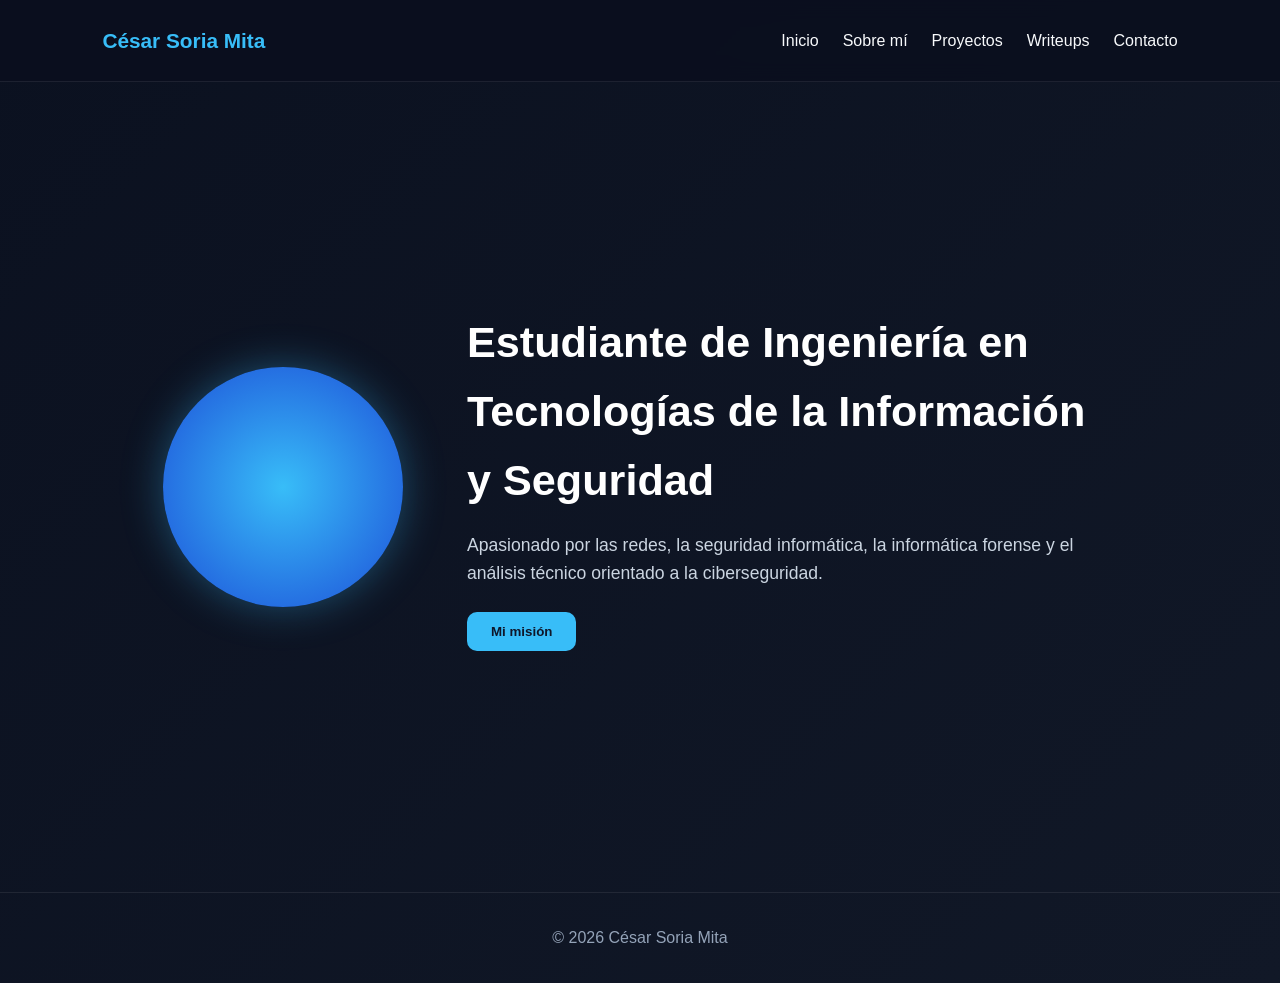
==== index.html @ 6bd46a65 "feat: portafolio inicial" ====
<!DOCTYPE html>
<html lang="es">
<head>
  <meta charset="UTF-8">
  <meta name="viewport" content="width=device-width, initial-scale=1.0">
  <title>César Soria Mita | Inicio</title>
  <link rel="stylesheet" href="css/style.css">
</head>
<body>

  <nav>
    <h2>César Soria Mita</h2>
    <ul>
      <li><a href="index.html">Inicio</a></li>
      <li><a href="sobre-mi.html">Sobre mí</a></li>
      <li><a href="proyectos.html">Proyectos</a></li>
      <li><a href="writeups.html">Writeups</a></li>
      <li><a href="contacto.html">Contacto</a></li>
    </ul>
  </nav>

  <main class="hero">
    <div class="hero-content">
      <div class="avatar"></div>

      <div class="hero-text">
        <h1>Estudiante de Ingeniería en Tecnologías de la Información y Seguridad</h1>
        <p>
          Apasionado por las redes, la seguridad informática,
          la informática forense y el análisis técnico orientado
          a la ciberseguridad.
        </p>

        <button id="mission-btn">Mi misión</button>
        <p id="mission-message"></p>
      </div>
    </div>
  </main>

  <footer>
    <p>© 2026 César Soria Mita</p>
  </footer>

  <script src="js/app.js"></script>
</body>
</html>
---- css/style.css ----
* {
  margin: 0;
  padding: 0;
  box-sizing: border-box;
}

html {
  scroll-behavior: smooth;
}

body {
  font-family: Arial, sans-serif;
  background: linear-gradient(135deg, #0b1120, #111827);
  color: #f8fafc;
  line-height: 1.6;
  min-height: 100vh;
}

nav {
  display: flex;
  justify-content: space-between;
  align-items: center;
  padding: 1.5rem 8%;
  background: rgba(10, 15, 31, 0.9);
  backdrop-filter: blur(10px);
  border-bottom: 1px solid rgba(255,255,255,0.08);
  position: sticky;
  top: 0;
  z-index: 1000;
}

nav h2 {
  color: #38bdf8;
  font-size: 1.3rem;
}

nav ul {
  display: flex;
  list-style: none;
  gap: 1.5rem;
}

nav a {
  text-decoration: none;
  color: #f8fafc;
  transition: 0.3s;
}

nav a:hover {
  color: #38bdf8;
}

.hero {
  min-height: calc(100vh - 90px);
  display: flex;
  justify-content: center;
  align-items: center;
  padding: 4rem 8%;
}

.hero-content {
  display: flex;
  align-items: center;
  gap: 4rem;
  flex-wrap: wrap;
}

.avatar {
  width: 240px;
  height: 240px;
  border-radius: 50%;
  background: radial-gradient(circle, #38bdf8, #1d4ed8);
  box-shadow: 0 0 40px rgba(56, 189, 248, 0.35);
}

.hero-text {
  max-width: 650px;
}

.hero-text h1 {
  font-size: 2.7rem;
  margin-bottom: 1rem;
  color: #ffffff;
}

.hero-text p {
  font-size: 1.1rem;
  color: #cbd5e1;
}

button {
  margin-top: 1.5rem;
  padding: 12px 24px;
  border: none;
  border-radius: 10px;
  background: #38bdf8;
  color: #0f172a;
  font-weight: bold;
  cursor: pointer;
  transition: 0.3s;
}

button:hover {
  transform: translateY(-2px);
  background: #0ea5e9;
}

#mission-message {
  margin-top: 1rem;
  color: #93c5fd;
  font-weight: bold;
}

.page-content {
  min-height: calc(100vh - 160px);
  padding: 4rem 8%;
}

.section h1,
.section h2 {
  color: #38bdf8;
  margin-bottom: 2rem;
}

.section p {
  margin-bottom: 1.2rem;
  color: #d1d5db;
  max-width: 850px;
}

.cards {
  display: grid;
  grid-template-columns: repeat(auto-fit, minmax(250px, 1fr));
  gap: 1.5rem;
  margin-top: 2rem;
}

.card {
  background: rgba(255,255,255,0.06);
  border: 1px solid rgba(255,255,255,0.08);
  padding: 1.5rem;
  border-radius: 16px;
  backdrop-filter: blur(10px);
  transition: 0.3s;
}

.card:hover {
  transform: translateY(-6px);
  box-shadow: 0 0 25px rgba(56, 189, 248, 0.15);
}

.card h3 {
  margin-bottom: 1rem;
  color: #f8fafc;
}

.contact-links {
  display: flex;
  gap: 1rem;
  margin-top: 2rem;
  flex-wrap: wrap;
}

.contact-links a {
  text-decoration: none;
  background: #1e293b;
  color: white;
  padding: 12px 22px;
  border-radius: 10px;
  transition: 0.3s;
}

.contact-links a:hover {
  background: #38bdf8;
  color: #0f172a;
}

footer {
  text-align: center;
  padding: 2rem;
  border-top: 1px solid rgba(255,255,255,0.08);
  color: #94a3b8;
}

@media (max-width: 768px) {
  nav {
    flex-direction: column;
    gap: 1rem;
  }

  nav ul {
    flex-wrap: wrap;
    justify-content: center;
  }

  .hero-content {
    flex-direction: column;
    text-align: center;
  }

  .hero-text h1 {
    font-size: 2rem;
  }

  .avatar {
    width: 180px;
    height: 180px;
  }
}
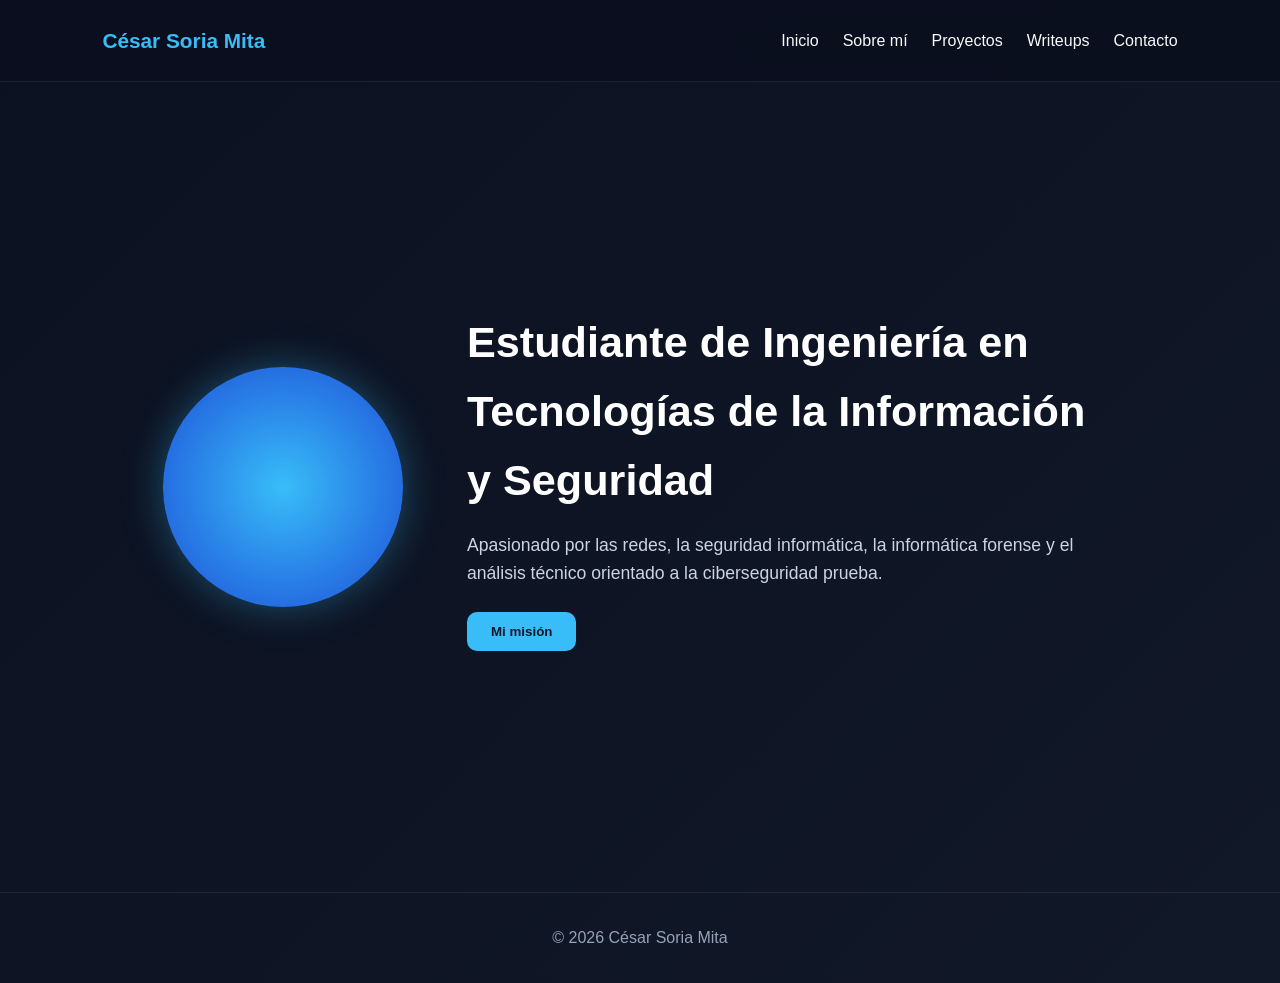
==== commit 722f4514: "prueba de cambio" ====
--- a/index.html
+++ b/index.html
@@ -28,7 +28,7 @@
         <p>
           Apasionado por las redes, la seguridad informática,
           la informática forense y el análisis técnico orientado
-          a la ciberseguridad.
+          a la ciberseguridad prueba.
         </p>
 
         <button id="mission-btn">Mi misión</button>
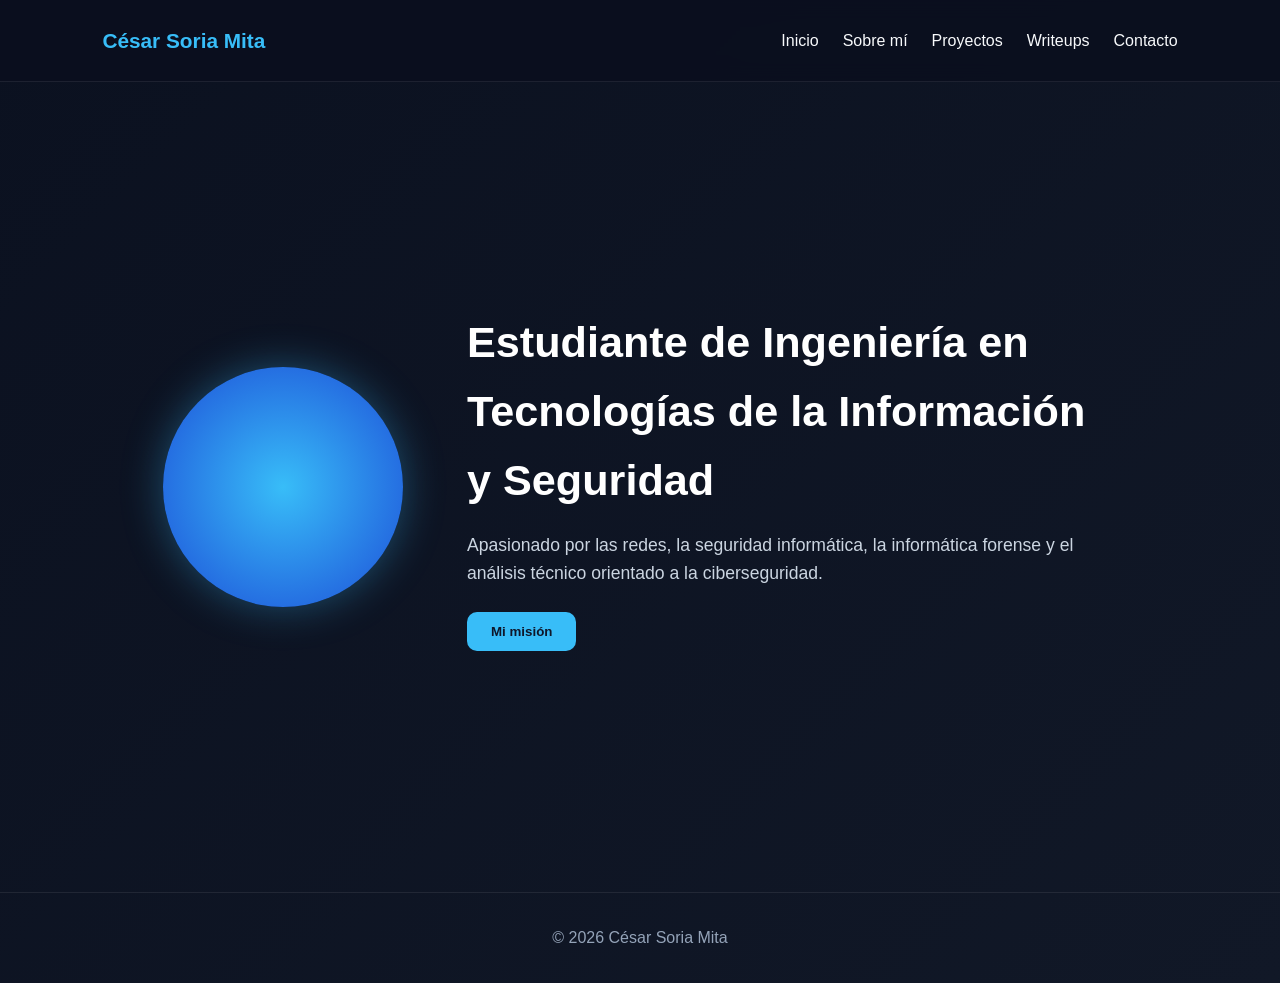
==== commit ba6fae83: "prueba de cambio 2" ====
--- a/index.html
+++ b/index.html
@@ -28,7 +28,7 @@
         <p>
           Apasionado por las redes, la seguridad informática,
           la informática forense y el análisis técnico orientado
-          a la ciberseguridad prueba.
+          a la ciberseguridad.
         </p>
 
         <button id="mission-btn">Mi misión</button>
